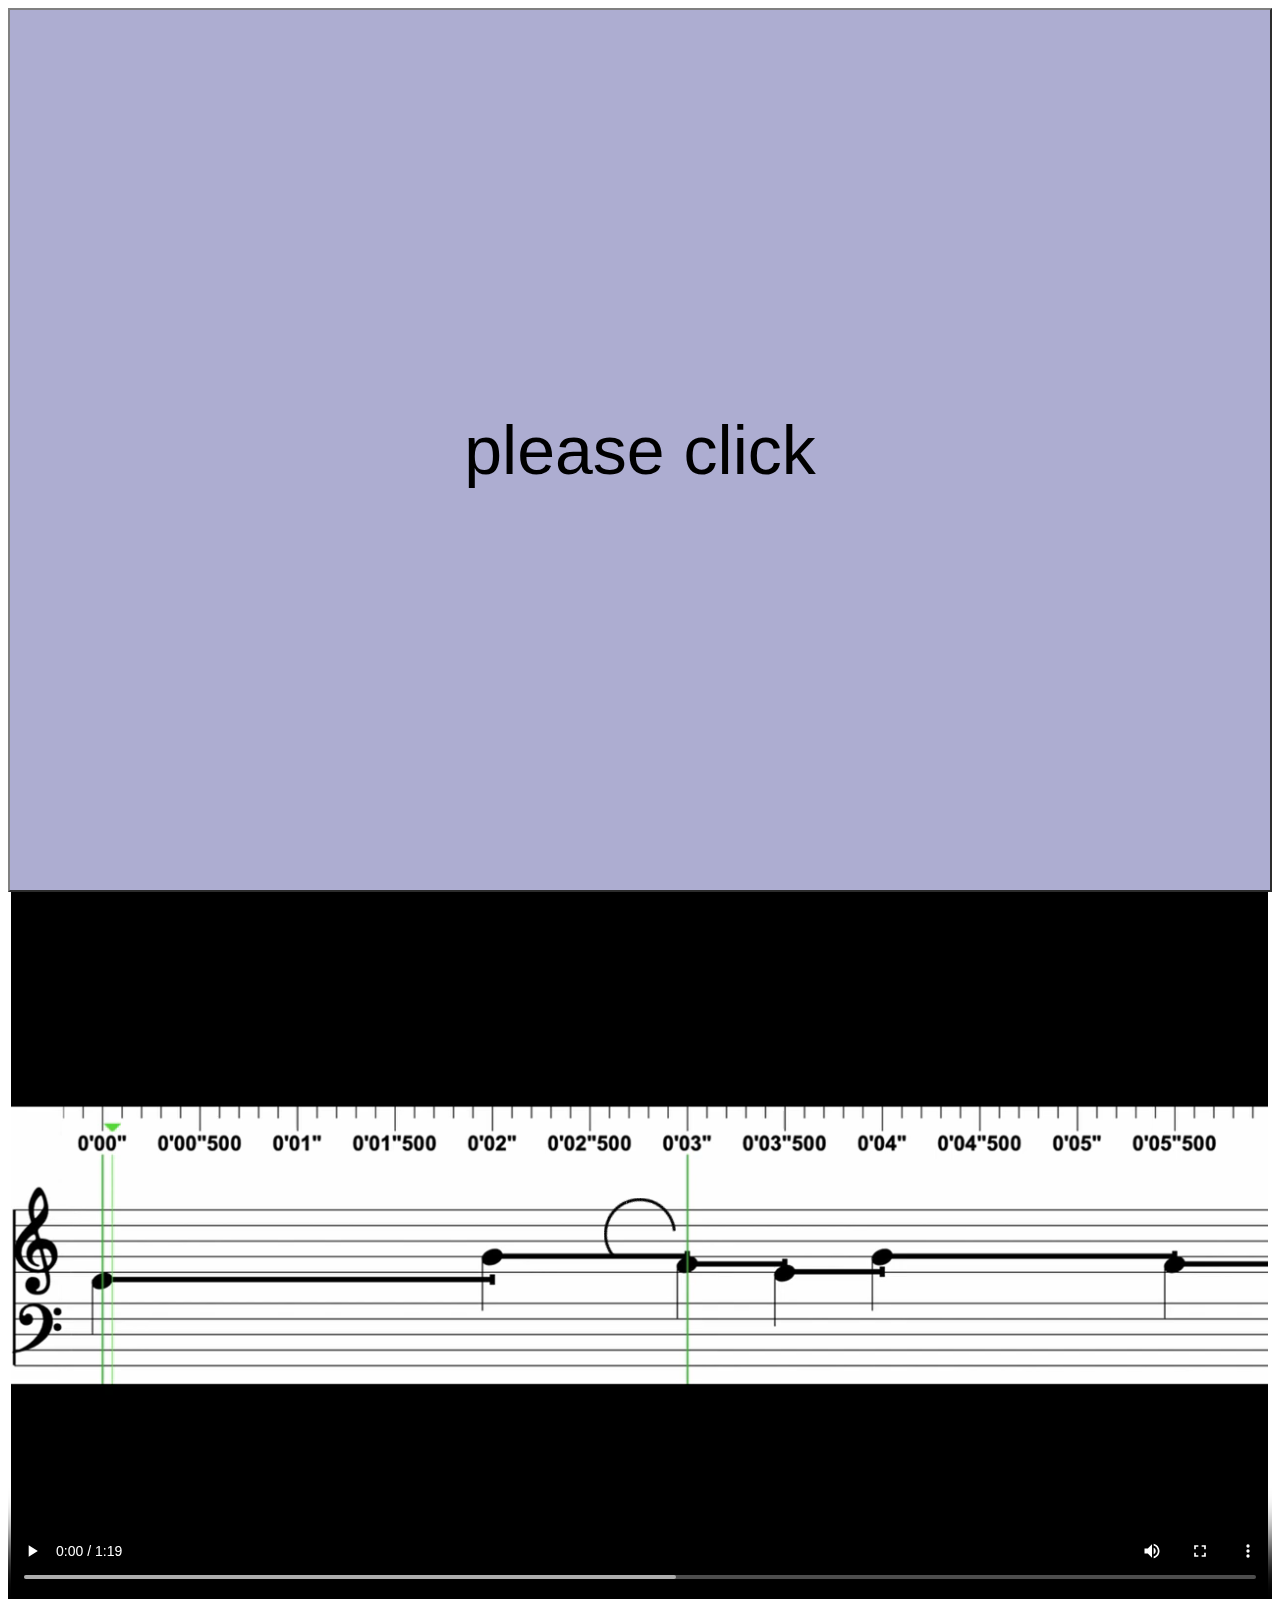
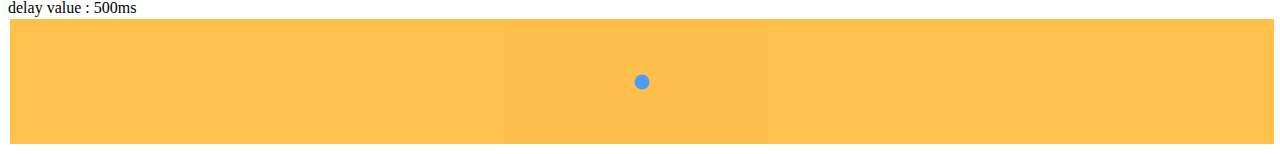
==== public/A.html @ 895cc1d2 "Create A.html" ====
<html>
<head>
	<meta http-equiv="Content-Type" content="text/html;charset=utf-8" >
	<title>Alto</title>

	<meta name="viewport" content="width=device-width, initial-scale=1, maximum-scale=1">
	<link href="fonts/fonts.css" rel="stylesheet">
	<script src="lib/libINScore.js"></script>
	<script src="lib/inscoreview.js"></script>
	<script src="lib/inscoreglue.js"></script>
	<script src="delay.js"></script>
	<script src="receive.js"></script>
	<link href="missa.css" rel="stylesheet">
</head>

<body>
	<button id="lock" type="button" onclick="vid.play();vid.pause();this.remove();">please click</button>

	<center>
		<video id="vid" height="80%" width="100%" src="lib/vids/a/duf.mp4" controls playsinline></video>
	</center>

	
</body>
<span id='delayStr'>0</span>
<input type="range" id='delay' class='delay'  min="0" max="1000" value="0" onchange=save(this.value)>
</body>
<script>
	document.getElementById ('delay').value = delay;
	document.getElementById('delayStr').innerText = "delay value : "+delay+"ms";
</script>


</html>
---- public/fonts/fonts.css ----
@font-face {
    font-family: 'Guido2';
    src: url('guido2-webfont.woff') format('woff'),
	     url('guido2-webfont.woff2') format('woff2');
    font-weight: normal;
    font-style: normal;
}

@font-face {
    font-family: 'carlitobold';
    src: url('carlito-bold-webfont.woff2') format('woff2'),
         url('carlito-bold-webfont.woff') format('woff');
    font-weight: normal;
    font-style: normal;

}

@font-face {
    font-family: 'carlitobold_italic';
    src: url('carlito-bolditalic-webfont.woff2') format('woff2'),
         url('carlito-bolditalic-webfont.woff') format('woff');
    font-weight: normal;
    font-style: normal;

}

@font-face {
    font-family: 'carlitoitalic';
    src: url('carlito-italic-webfont.woff2') format('woff2'),
         url('carlito-italic-webfont.woff') format('woff');
    font-weight: normal;
    font-style: normal;

}

@font-face {
    font-family: 'carlito';
    src: url('carlito-regular-webfont.woff2') format('woff2'),
         url('carlito-regular-webfont.woff') format('woff');
    font-weight: normal;
    font-style: normal;

}
---- public/missa.css ----
.inscore { width: 100%; height: 95%; background: white; font-size: 1px; }


#lock {
    background-color: rgb(173, 173, 209);
    border-color: grey;
    width: 100%;
    height: 100%;
    font-size: 68px;
  }


  /* .delay { width: 50%; height: 20px } */

  .delay {
-webkit-appearance: none;  /* Override default CSS styles */
appearance: none;
width: 100%; /* Full-width */
height: 125px; /* Specified height */
background: orange; /* Grey background */
outline: none; /* Remove outline */
opacity: 0.7; /* Set transparency (for mouse-over effects on hover) */
-webkit-transition: .2s; /* 0.2 seconds transition on hover */
transition: opacity .2s;
}
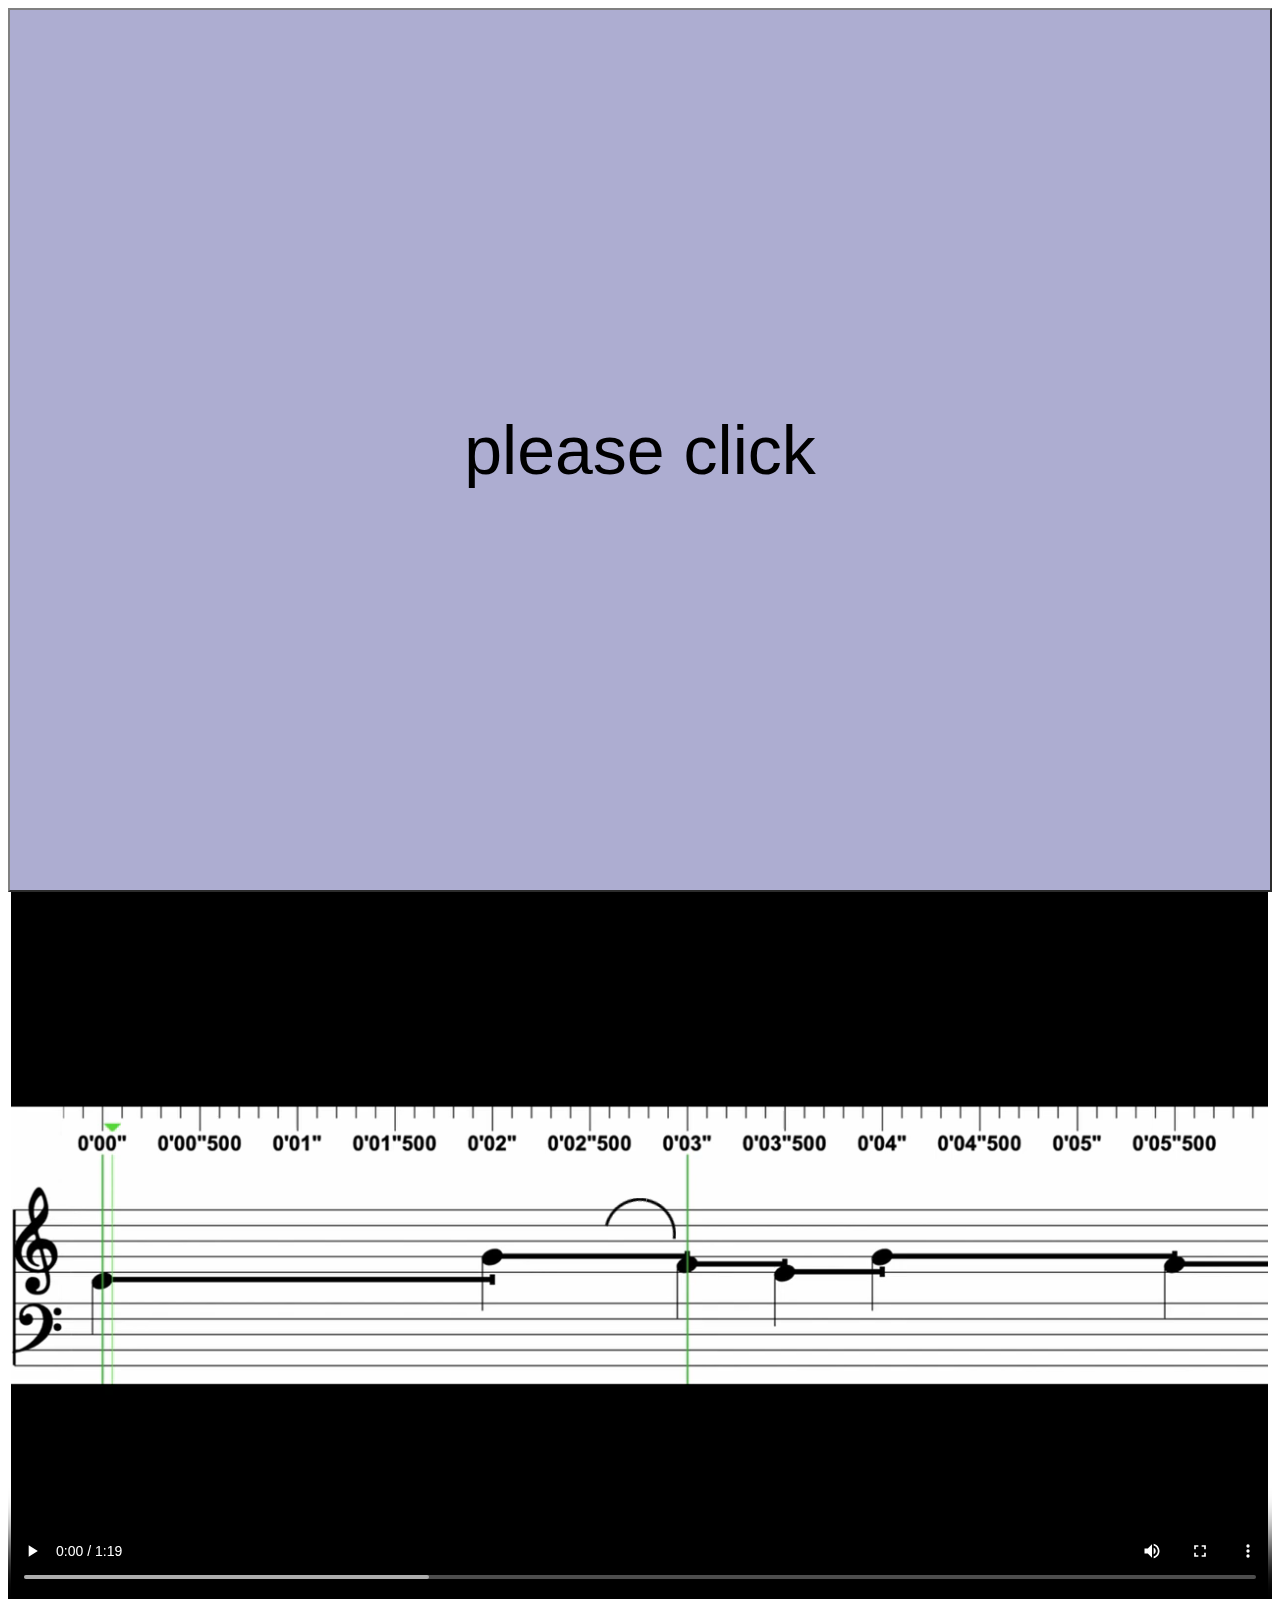
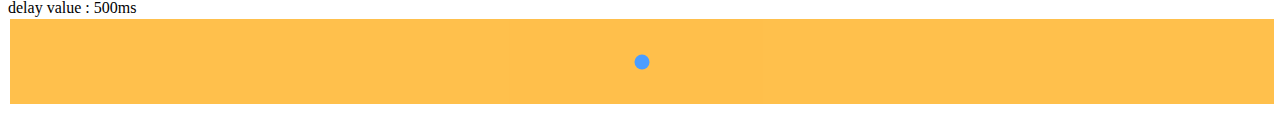
==== commit 20e9fbf3: "Update A.html" ====
--- a/public/A.html
+++ b/public/A.html
@@ -9,7 +9,7 @@
 	<script src="lib/inscoreview.js"></script>
 	<script src="lib/inscoreglue.js"></script>
 	<script src="delay.js"></script>
-	<script src="receive.js"></script>
+	<script src="receiveA.js"></script>
 	<link href="missa.css" rel="stylesheet">
 </head>
 
--- a/public/missa.css
+++ b/public/missa.css
@@ -17,7 +17,7 @@
 -webkit-appearance: none;  /* Override default CSS styles */
 appearance: none;
 width: 100%; /* Full-width */
-height: 125px; /* Specified height */
+height: 85px; /* Specified height */
 background: orange; /* Grey background */
 outline: none; /* Remove outline */
 opacity: 0.7; /* Set transparency (for mouse-over effects on hover) */
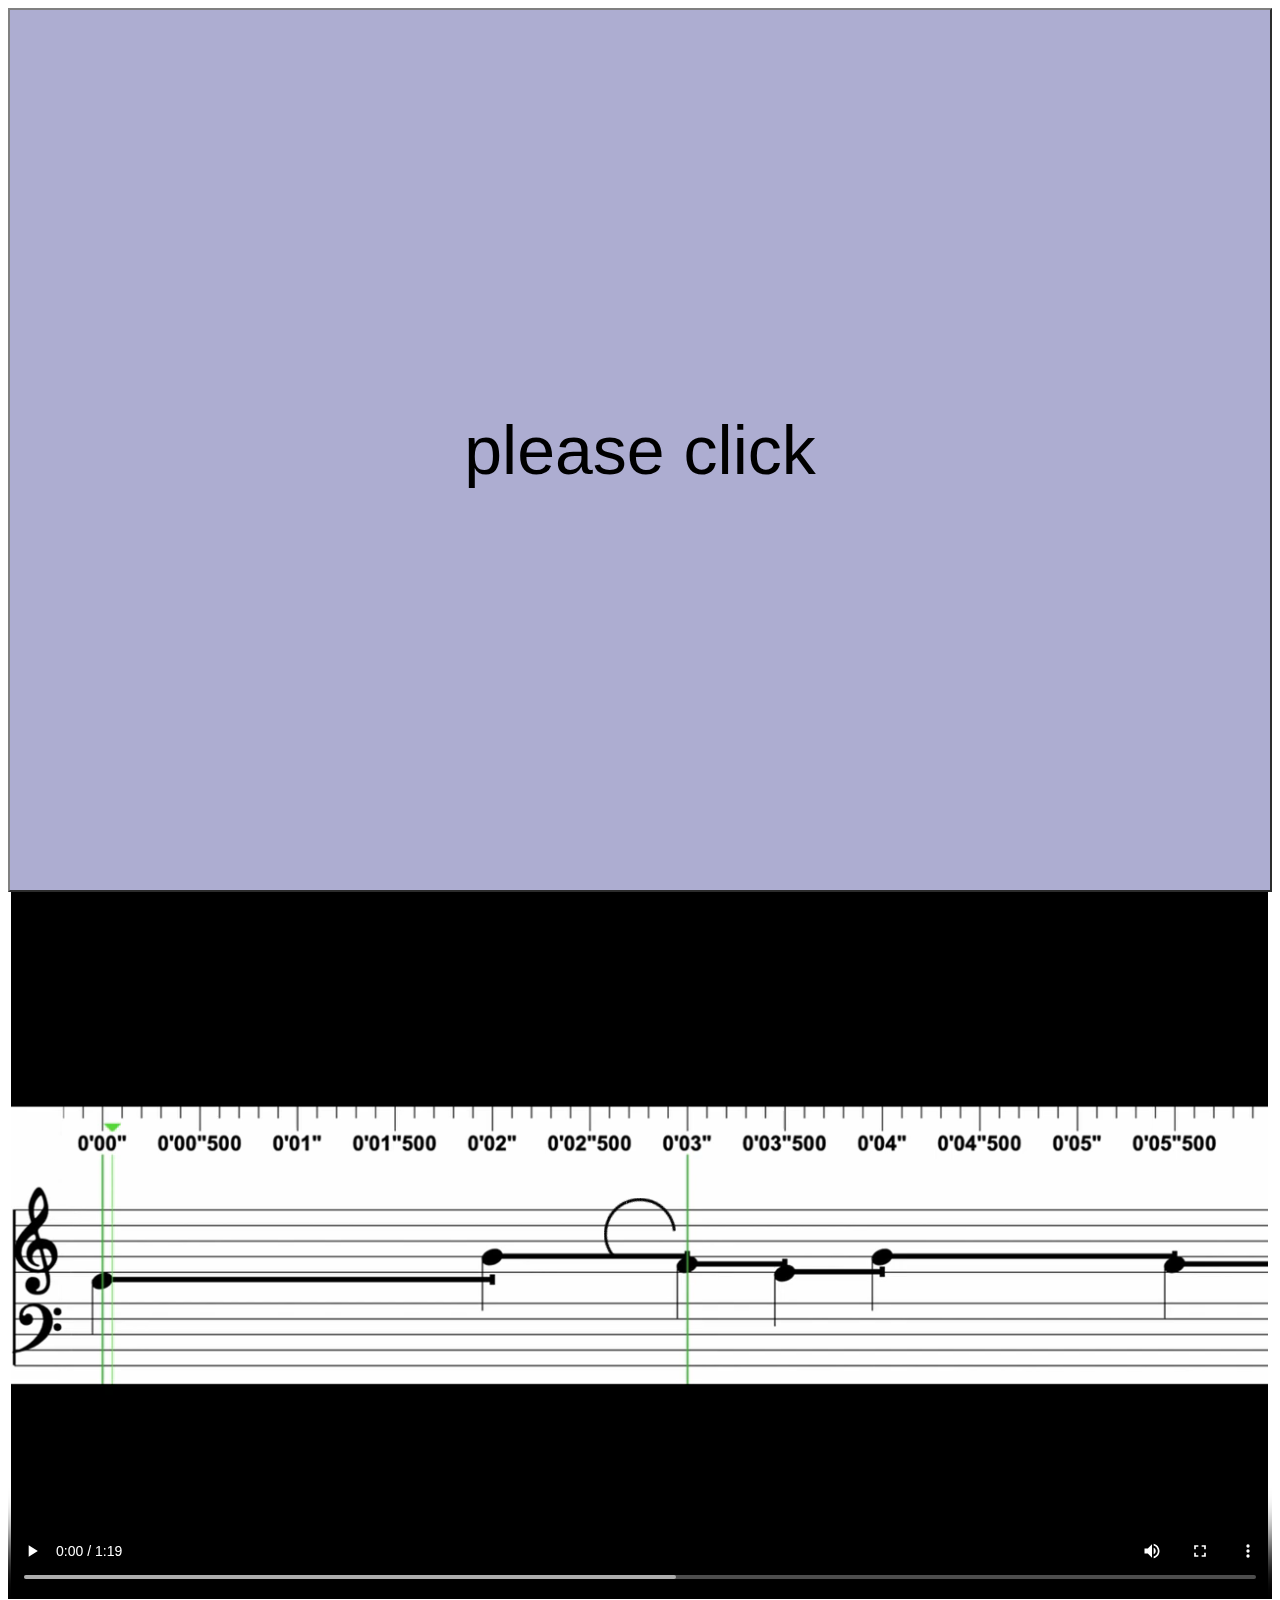
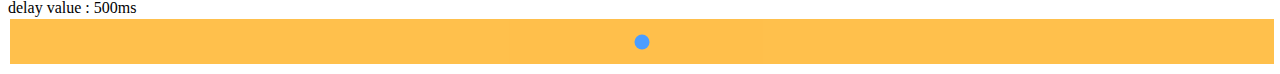
==== commit c556d3a5: "Update A.html" ====
--- a/public/A.html
+++ b/public/A.html
@@ -9,7 +9,7 @@
 	<script src="lib/inscoreview.js"></script>
 	<script src="lib/inscoreglue.js"></script>
 	<script src="delay.js"></script>
-	<script src="receiveA.js"></script>
+	<script src="receive.js"></script>
 	<link href="missa.css" rel="stylesheet">
 </head>
 
@@ -28,6 +28,17 @@
 <script>
 	document.getElementById ('delay').value = delay;
 	document.getElementById('delayStr').innerText = "delay value : "+delay+"ms";
+
+	var boost = 2;
+var videoElement = document.querySelector('video');
+var audioCtx = new AudioContext();
+var source = audioCtx.createMediaElementSource(videoElement);
+var gainNode = audioCtx.createGain();
+gainNode.gain.value = boost;
+source.connect(gainNode);
+gainNode.connect(audioCtx.destination);
+
+var thispath = "a";
 </script>
 
 
--- a/public/missa.css
+++ b/public/missa.css
@@ -17,7 +17,7 @@
 -webkit-appearance: none;  /* Override default CSS styles */
 appearance: none;
 width: 100%; /* Full-width */
-height: 85px; /* Specified height */
+height: 45px; /* Specified height */
 background: orange; /* Grey background */
 outline: none; /* Remove outline */
 opacity: 0.7; /* Set transparency (for mouse-over effects on hover) */
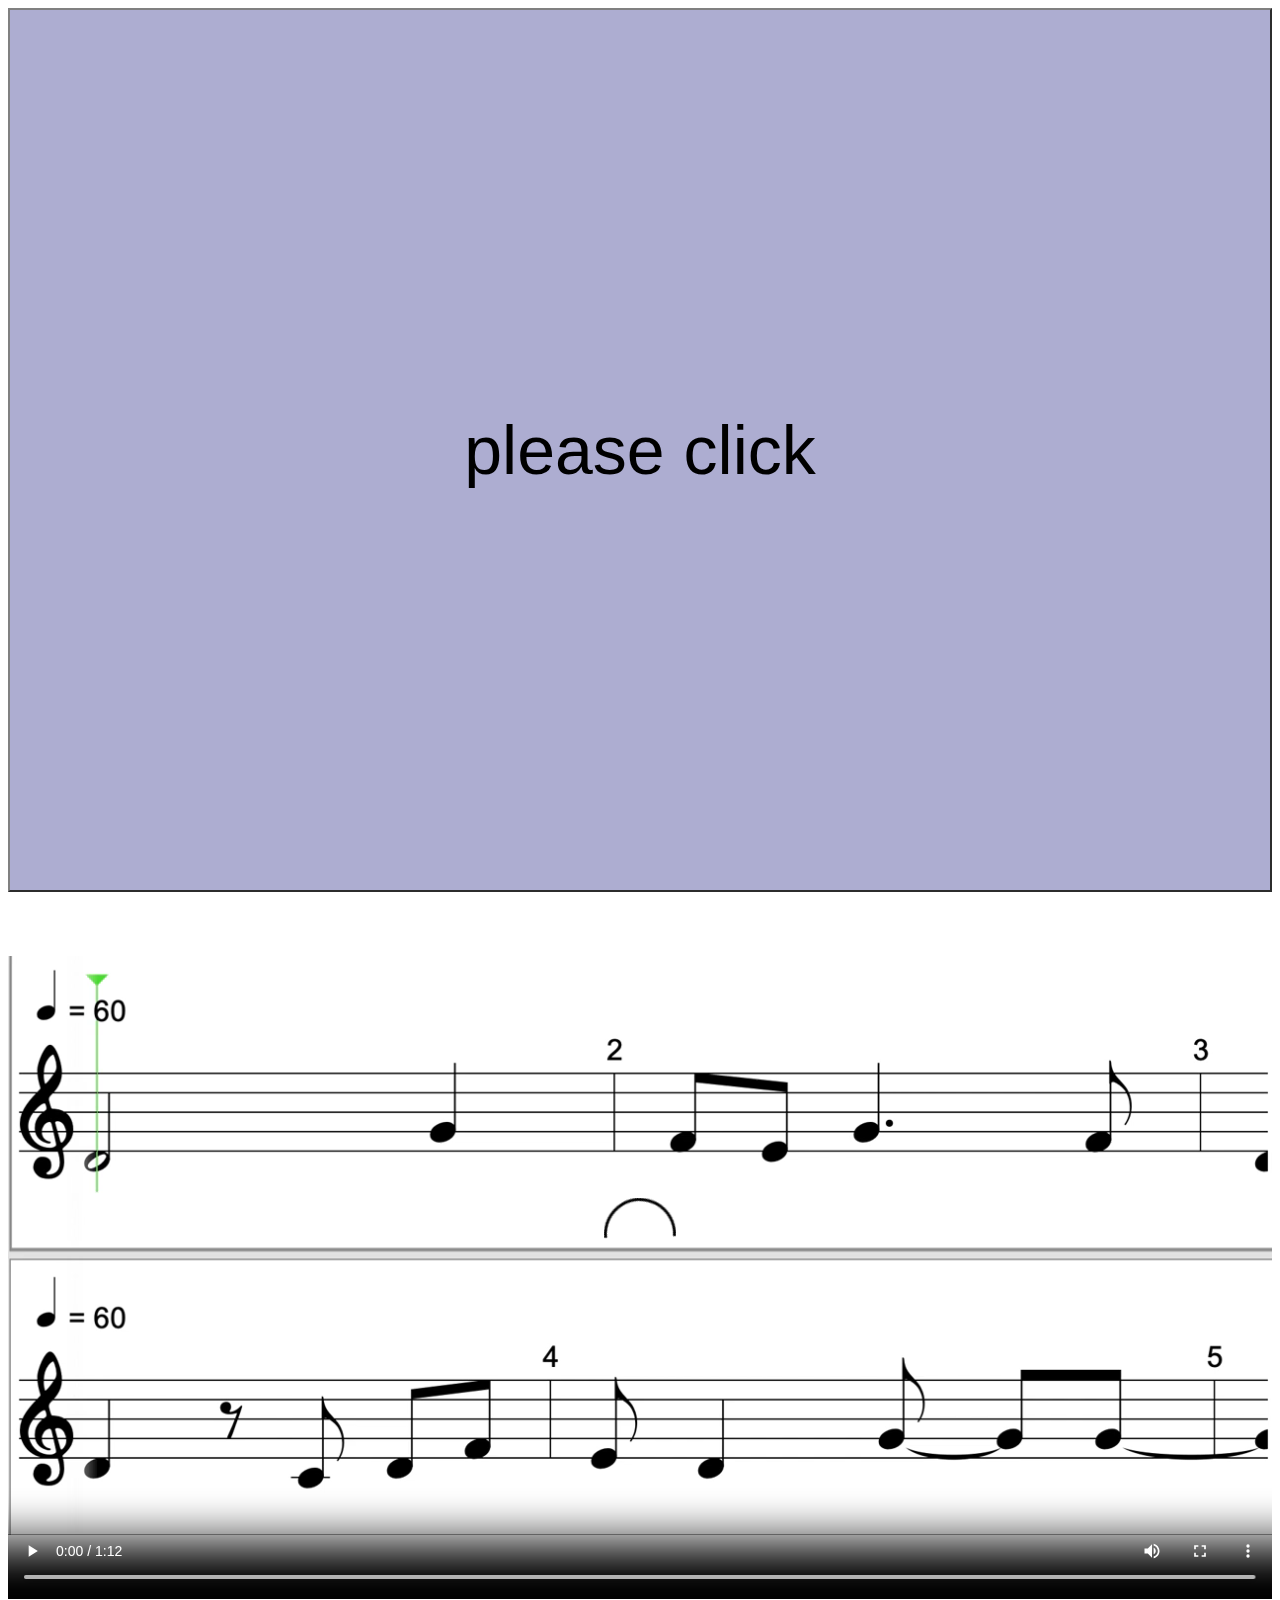
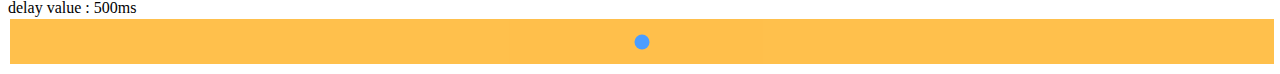
==== commit 71dbb0f2: "Update A.html" ====
--- a/public/A.html
+++ b/public/A.html
@@ -1,7 +1,7 @@
 <html>
 <head>
 	<meta http-equiv="Content-Type" content="text/html;charset=utf-8" >
-	<title>Alto</title>
+	<title>Soprano</title>
 
 	<meta name="viewport" content="width=device-width, initial-scale=1, maximum-scale=1">
 	<link href="fonts/fonts.css" rel="stylesheet">
@@ -21,7 +21,7 @@
 	</center>
 
 	
-</body>
+
 <span id='delayStr'>0</span>
 <input type="range" id='delay' class='delay'  min="0" max="1000" value="0" onchange=save(this.value)>
 </body>
@@ -29,15 +29,6 @@
 	document.getElementById ('delay').value = delay;
 	document.getElementById('delayStr').innerText = "delay value : "+delay+"ms";
 
-	var boost = 2;
-var videoElement = document.querySelector('video');
-var audioCtx = new AudioContext();
-var source = audioCtx.createMediaElementSource(videoElement);
-var gainNode = audioCtx.createGain();
-gainNode.gain.value = boost;
-source.connect(gainNode);
-gainNode.connect(audioCtx.destination);
-
 var thispath = "a";
 </script>
 
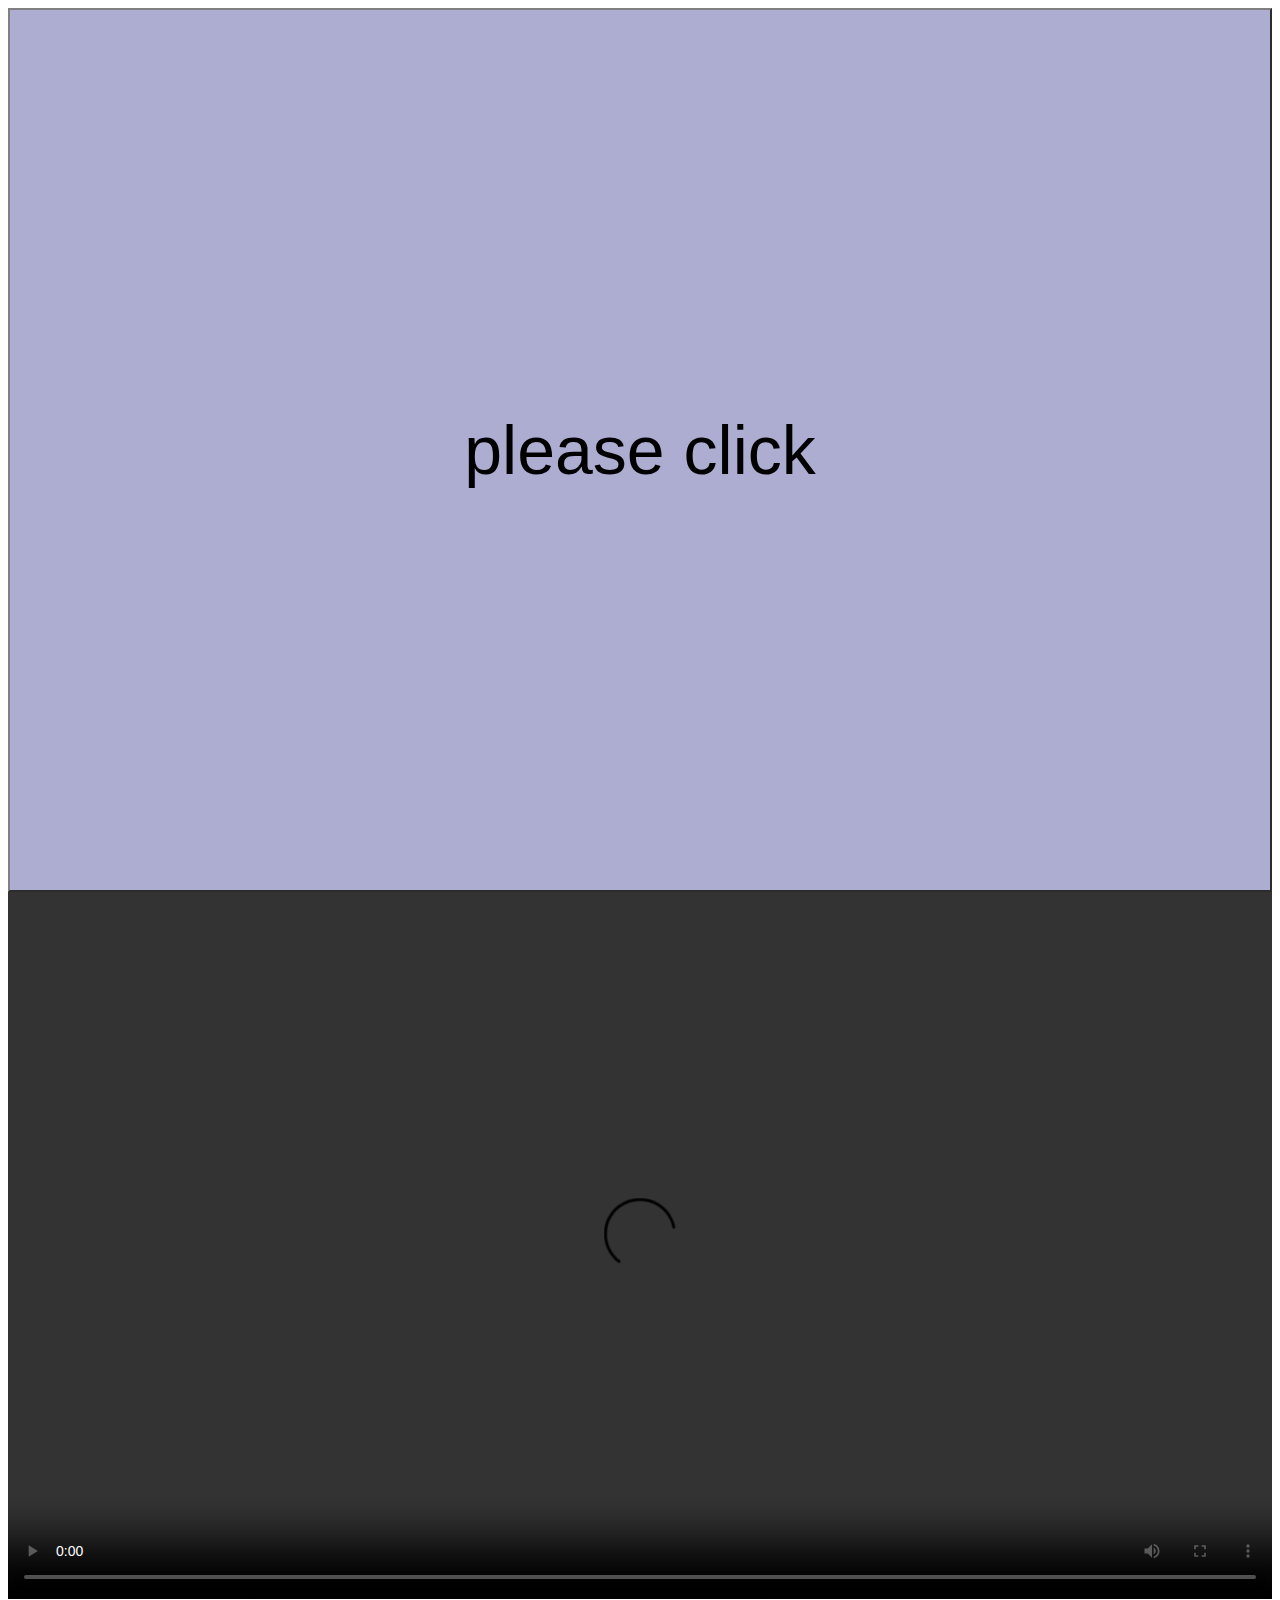
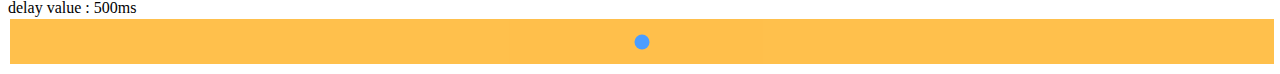
==== commit 33aeab8a: "Update A.html" ====
--- a/public/A.html
+++ b/public/A.html
@@ -17,7 +17,7 @@
 	<button id="lock" type="button" onclick="vid.play();vid.pause();this.remove();">please click</button>
 
 	<center>
-		<video id="vid" height="80%" width="100%" src="lib/vids/a/duf.mp4" controls playsinline></video>
+		<video id="vid" height="80%" width="100%" src="lib/vids/jnb1.mp4" controls playsinline></video>
 	</center>
 
 	
